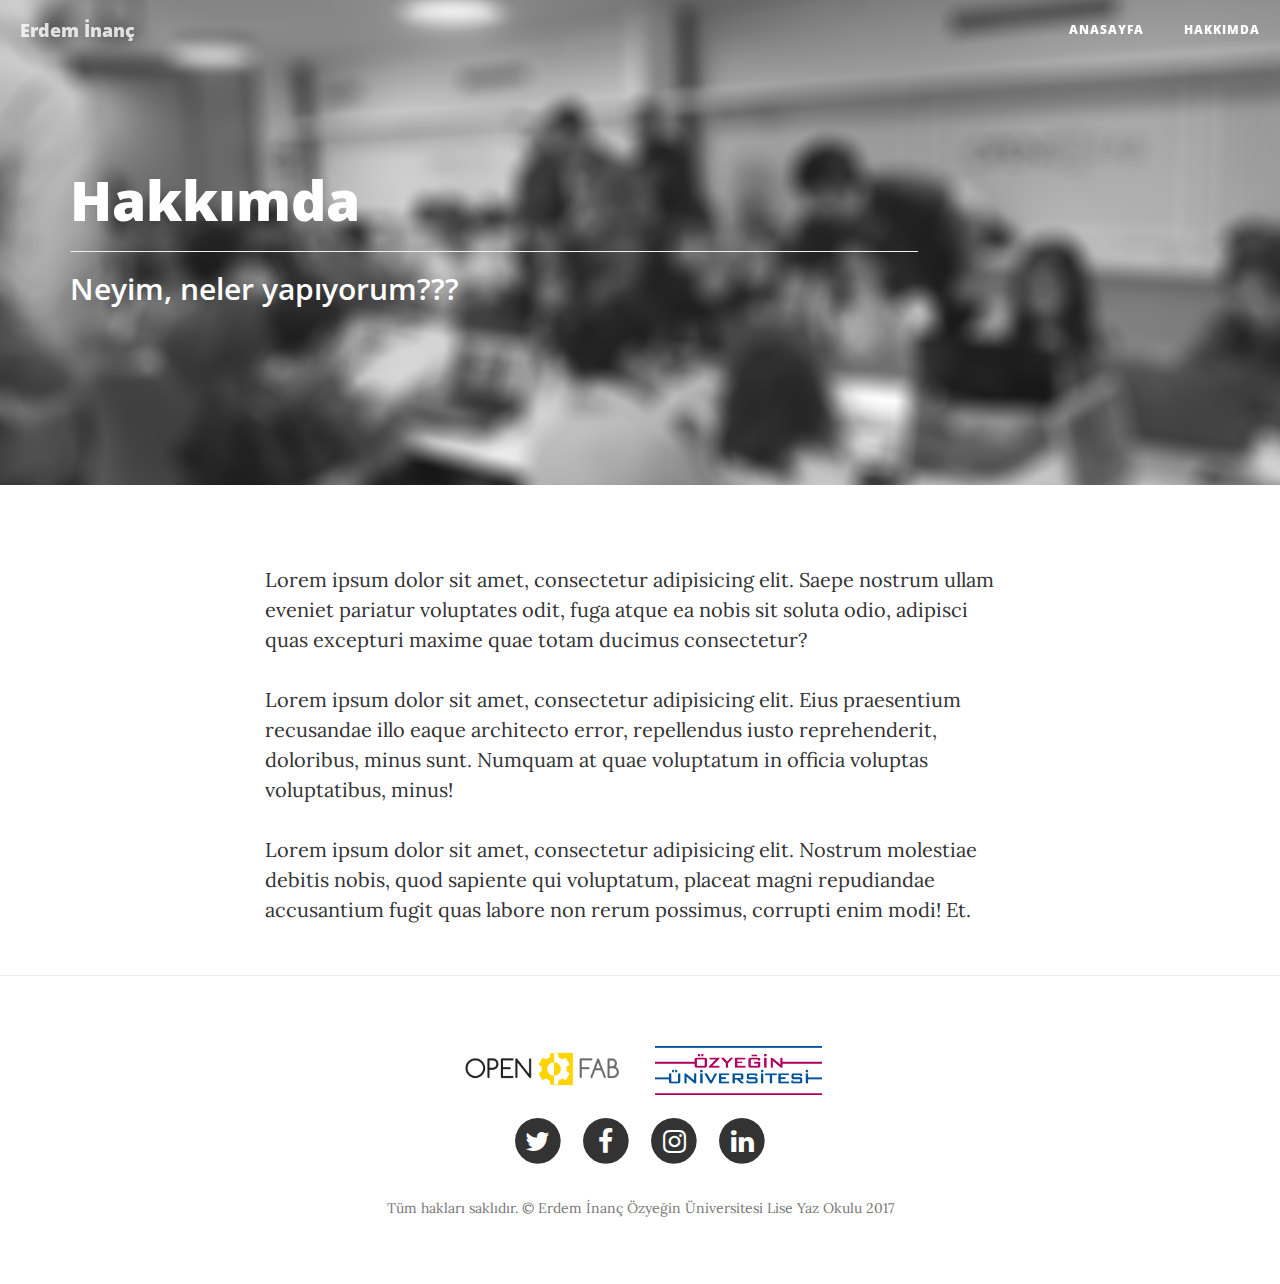
==== about.html @ 959f109b "Add files via upload" ====
<!DOCTYPE html>
<html lang="en">

<head>

    <meta charset="utf-8">
    <meta http-equiv="X-UA-Compatible" content="IE=edge">
    <meta name="viewport" content="width=device-width, initial-scale=1">
    <meta name="description" content="">
    <meta name="author" content="">

    <title>Hakkımda | Erdem İnanç</title>

    <!-- Bootstrap Core CSS -->
    <link href="vendor/bootstrap/css/bootstrap.min.css" rel="stylesheet">

    <!-- Theme CSS -->
    <link href="css/clean-blog.css" rel="stylesheet">

    <!-- Custom Fonts -->
    <link href="vendor/font-awesome/css/font-awesome.min.css" rel="stylesheet" type="text/css">
    <link href='https://fonts.googleapis.com/css?family=Lora:400,700,400italic,700italic' rel='stylesheet' type='text/css'>
    <link href='https://fonts.googleapis.com/css?family=Open+Sans:300italic,400italic,600italic,700italic,800italic,400,300,600,700,800' rel='stylesheet' type='text/css'>

    <!-- HTML5 Shim and Respond.js IE8 support of HTML5 elements and media queries -->
    <!-- WARNING: Respond.js doesn't work if you view the page via file:// -->
    <!--[if lt IE 9]>
        <script src="https://oss.maxcdn.com/libs/html5shiv/3.7.0/html5shiv.js"></script>
        <script src="https://oss.maxcdn.com/libs/respond.js/1.4.2/respond.min.js"></script>
    <![endif]-->

</head>

<body>

    <!-- Navigation -->
    <nav class="navbar navbar-default navbar-custom navbar-fixed-top">
        <div class="container-fluid">
            <!-- Brand and toggle get grouped for better mobile display -->
            <div class="navbar-header page-scroll">
                <button type="button" class="navbar-toggle" data-toggle="collapse" data-target="#bs-example-navbar-collapse-1">
                    <span class="sr-only">Toggle navigation</span>
                    Menu <i class="fa fa-bars"></i>
                </button>
                <a class="navbar-brand" href="index.html">Erdem İnanç</a>
            </div>

            <!-- Collect the nav links, forms, and other content for toggling -->
            <div class="collapse navbar-collapse" id="bs-example-navbar-collapse-1">
                <ul class="nav navbar-nav navbar-right">
                    <li>
                        <a href="index.html">Anasayfa</a>
                    </li>
                    <li>
                        <a href="about.html">Hakkımda</a>
                    </li>
                
                </ul>
            </div>
            <!-- /.navbar-collapse -->
        </div>
        <!-- /.container -->
    </nav>

    <!-- Page Header -->
    <!-- Set your background image for this header on the line below. -->
    <header class="intro-header " style="background-image: url('img/img-top.jpg')">
        <div class="container">
            <div class="row">
                <div class="col-md-9">
                    <div class="post-heading">
                        <h1>Hakkımda</h1>
                        <hr>
                        <h2 class="subheading">Neyim, neler yapıyorum???</h2>
                    </div>
                </div>
                
            </div>
        </div>
    </header>
    <!-- Main Content -->
    <div class="container">
        <div class="row">
            <div class="col-lg-8 col-lg-offset-2 col-md-10 col-md-offset-1">
                <img src="" class="pull-right">
                <p>Lorem ipsum dolor sit amet, consectetur adipisicing elit. Saepe nostrum ullam eveniet pariatur voluptates odit, fuga atque ea nobis sit soluta odio, adipisci quas excepturi maxime quae totam ducimus consectetur?</p>
                <p>Lorem ipsum dolor sit amet, consectetur adipisicing elit. Eius praesentium recusandae illo eaque architecto error, repellendus iusto reprehenderit, doloribus, minus sunt. Numquam at quae voluptatum in officia voluptas voluptatibus, minus!</p>
                <p>Lorem ipsum dolor sit amet, consectetur adipisicing elit. Nostrum molestiae debitis nobis, quod sapiente qui voluptatum, placeat magni repudiandae accusantium fugit quas labore non rerum possimus, corrupti enim modi! Et.</p>
            </div>
        </div>
    </div>

    <hr>

    <!-- Footer -->
    <footer>
        <div class="container" style="padding-bottom:20px">
            <div class="row">
                        
                        <a class="col-md-6" href="http://openfab.istanbul"><img src="img/openfab.png" style="width:30%; float:right;cursor:pointer"></a>
                        <a class="col-md-6" href="http://ozyegin.edu.tr"><img src="img/ozyegin.png" style="width:30%; float:left;cursor:pointer"></a>
            </div>
        </div>
        
        <div class="container">
            <div class="row">
                <div class="col-lg-8 col-lg-offset-2 col-md-10 col-md-offset-1">
                    <ul class="list-inline text-center">
                        <li>
                            <a href="http://twitter.com/erdeminanc">
                                <span class="fa-stack fa-lg">
                                    <i class="fa fa-circle fa-stack-2x"></i>
                                    <i class="fa fa-twitter fa-stack-1x fa-inverse"></i>
                                </span>
                            </a>
                        </li>
                        <li>
                            <a href="http://twitter.com/erdeminanc">
                                <span class="fa-stack fa-lg">
                                    <i class="fa fa-circle fa-stack-2x"></i>
                                    <i class="fa fa-facebook fa-stack-1x fa-inverse"></i>
                                </span>
                            </a>
                        </li>
                        <li>
                            <a href="http://instagram.com/erdeminanc">
                                <span class="fa-stack fa-lg">
                                    <i class="fa fa-circle fa-stack-2x"></i>
                                    <i class="fa fa-instagram fa-stack-1x fa-inverse"></i>
                                </span>
                            </a>
                        </li>
                        <li>
                            <a href="https://www.linkedin.com/in/erdeminanc/">
                                <span class="fa-stack fa-lg">
                                    <i class="fa fa-circle fa-stack-2x"></i>
                                    <i class="fa fa-linkedin fa-stack-1x fa-inverse"></i>
                                </span>
                            </a>
                        </li>
                    </ul>
                    <p class="copyright text-muted">Tüm hakları saklıdır. &copy; Erdem İnanç Özyeğin Üniversitesi Lise Yaz Okulu 2017</p>
                </div>
            </div>
        </div>
    </footer>

    <!-- jQuery -->
    <script src="vendor/jquery/jquery.min.js"></script>

    <!-- Bootstrap Core JavaScript -->
    <script src="vendor/bootstrap/js/bootstrap.min.js"></script>

    <!-- Contact Form JavaScript -->
    <script src="js/jqBootstrapValidation.js"></script>
    <script src="js/contact_me.js"></script>

    <!-- Theme JavaScript -->
    <script src="js/clean-blog.min.js"></script>

</body>

</html>
---- css/clean-blog.css ----
body {
  font-family: 'Lora', 'Times New Roman', serif;
  font-size: 20px;
  color: #333333;
}
p {
  line-height: 1.5;
  margin: 30px 0;
}
p a {
  text-decoration: underline;
}
h1,
h2,
h3,
h4,
h5,
h6 {
  font-family: 'Open Sans', 'Helvetica Neue', Helvetica, Arial, sans-serif;
  font-weight: 800;
}
a {
  color: #333333;
}
a:hover,
a:focus {
  color: #0085A1;
}
a img:hover,
a img:focus {
  cursor: zoom-in;
}
blockquote {
  color: #777777;
  font-style: italic;
}
hr.small {
  max-width: 100px;
  margin: 15px auto;
  border-width: 4px;
  border-color: white;
}
.navbar-custom {
  position: absolute;
  top: 0;
  left: 0;
  width: 100%;
  z-index: 3;
  font-family: 'Open Sans', 'Helvetica Neue', Helvetica, Arial, sans-serif;
}
.navbar-custom .navbar-brand {
  font-weight: 800;
}
.navbar-custom .navbar-header .navbar-toggle {
  color: #777777;
  font-weight: 800;
  text-transform: uppercase;
  font-size: 12px;
}
.navbar-custom .nav li a {
  text-transform: uppercase;
  font-size: 12px;
  font-weight: 800;
  letter-spacing: 1px;
}
@media only screen and (min-width: 768px) {
  .navbar-custom {
    background: transparent;
    border-bottom: 1px solid transparent;
  }
  .navbar-custom .navbar-brand {
    color: white;
    padding: 20px;
  }
  .navbar-custom .navbar-brand:hover,
  .navbar-custom .navbar-brand:focus {
    color: rgba(255, 255, 255, 0.8);
  }
  .navbar-custom .nav li a {
    color: white;
    padding: 20px;
  }
  .navbar-custom .nav li a:hover,
  .navbar-custom .nav li a:focus {
    color: rgba(255, 255, 255, 0.8);
  }
  .navbar-custom .nav li ul.dropdown-menu a {
    color: #333333;
  }
  .navbar-custom .nav li ul.dropdown-menu a:hover,
  .navbar-custom .nav li ul.dropdown-menu a:focus {
    color: #0085A1;
  }
}
@media only screen and (min-width: 1170px) {
  .navbar-custom {
    -webkit-transition: background-color 0.3s;
    -moz-transition: background-color 0.3s;
    transition: background-color 0.3s;
    /* Force Hardware Acceleration in WebKit */
    -webkit-transform: translate3d(0, 0, 0);
    -moz-transform: translate3d(0, 0, 0);
    -ms-transform: translate3d(0, 0, 0);
    -o-transform: translate3d(0, 0, 0);
    transform: translate3d(0, 0, 0);
    -webkit-backface-visibility: hidden;
    backface-visibility: hidden;
  }
  .navbar-custom.is-fixed {
    /* when the user scrolls down, we hide the header right above the viewport */
    position: fixed;
    top: -61px;
    background-color: rgba(255, 255, 255, 0.9);
    border-bottom: 1px solid #f2f2f2;
    -webkit-transition: -webkit-transform 0.3s;
    -moz-transition: -moz-transform 0.3s;
    transition: transform 0.3s;
  }
  .navbar-custom.is-fixed .navbar-brand {
    color: #333333;
  }
  .navbar-custom.is-fixed .navbar-brand:hover,
  .navbar-custom.is-fixed .navbar-brand:focus {
    color: #0085A1;
  }
  .navbar-custom.is-fixed .nav li a {
    color: #333333;
  }
  .navbar-custom.is-fixed .nav li a:hover,
  .navbar-custom.is-fixed .nav li a:focus {
    color: #0085A1;
  }
  .navbar-custom.is-visible {
    /* if the user changes the scrolling direction, we show the header */
    -webkit-transform: translate3d(0, 100%, 0);
    -moz-transform: translate3d(0, 100%, 0);
    -ms-transform: translate3d(0, 100%, 0);
    -o-transform: translate3d(0, 100%, 0);
    transform: translate3d(0, 100%, 0);
  }
}
.intro-header {
  background-color: #777777;
  background: no-repeat center center;
  background-attachment: scroll;
  -webkit-background-size: cover;
  -moz-background-size: cover;
  background-size: cover;
  -o-background-size: cover;
  margin-bottom: 50px;
}
.intro-header .site-heading,
.intro-header .post-heading,
.intro-header .page-heading {
  padding: 100px 0 50px;
  color: white;
}
@media only screen and (min-width: 768px) {
  .intro-header .site-heading,
  .intro-header .post-heading,
  .intro-header .page-heading {
    padding: 150px 0;
  }
}
.intro-header .site-heading,
.intro-header .page-heading {
  text-align: center;
}
.intro-header .site-heading h1,
.intro-header .page-heading h1 {
  margin-top: 0;
  font-size: 50px;
}
.intro-header .site-heading .subheading,
.intro-header .page-heading .subheading {
  font-size: 24px;
  line-height: 1.1;
  display: block;
  font-family: 'Open Sans', 'Helvetica Neue', Helvetica, Arial, sans-serif;
  font-weight: 300;
  margin: 10px 0 0;
}
@media only screen and (min-width: 768px) {
  .intro-header .site-heading h1,
  .intro-header .page-heading h1 {
    font-size: 80px;
  }
}
.intro-header .post-heading h1 {
  font-size: 35px;
}
.intro-header .post-heading .subheading,
.intro-header .post-heading .meta {
  line-height: 1.1;
  display: block;
}
.intro-header .post-heading .subheading {
  font-family: 'Open Sans', 'Helvetica Neue', Helvetica, Arial, sans-serif;
  font-size: 24px;
  margin: 10px 0 30px;
  font-weight: 600;
}
.intro-header .post-heading .meta {
  font-family: 'Lora', 'Times New Roman', serif;
  font-style: italic;
  font-weight: 300;
  font-size: 20px;
}
.intro-header .post-heading .meta a {
  color: white;
}
@media only screen and (min-width: 768px) {
  .intro-header .post-heading h1 {
    font-size: 55px;
  }
  .intro-header .post-heading .subheading {
    font-size: 30px;
  }
}
.post-preview > a {
  color: #333333;
}
.post-preview > a:hover,
.post-preview > a:focus {
  text-decoration: none;
  color: #0085A1;
}
.post-preview > a > .post-title {
  font-size: 30px;
  margin-top: 30px;
  margin-bottom: 10px;
}
.post-preview > a > .post-subtitle {
  margin: 0;
  font-weight: 300;
  margin-bottom: 10px;
}
.post-preview > .post-meta {
  color: #777777;
  font-size: 18px;
  font-style: italic;
  margin-top: 0;
}
.post-preview > .post-meta > a {
  text-decoration: none;
  color: #333333;
}
.post-preview > .post-meta > a:hover,
.post-preview > .post-meta > a:focus {
  color: #0085A1;
  text-decoration: underline;
}
@media only screen and (min-width: 768px) {
  .post-preview > a > .post-title {
    font-size: 36px;
  }
}
.section-heading {
  font-size: 36px;
  margin-top: 60px;
  font-weight: 700;
}
.caption {
  text-align: center;
  font-size: 14px;
  padding: 10px;
  font-style: italic;
  margin: 0;
  display: block;
  border-bottom-right-radius: 5px;
  border-bottom-left-radius: 5px;
}
footer {
  padding: 50px 0 65px;
}
footer .list-inline {
  margin: 0;
  padding: 0;
}
footer .copyright {
  font-size: 14px;
  text-align: center;
  margin-bottom: 0;
}
.floating-label-form-group {
  font-size: 14px;
  position: relative;
  margin-bottom: 0;
  padding-bottom: 0.5em;
  border-bottom: 1px solid #eeeeee;
}
.floating-label-form-group input,
.floating-label-form-group textarea {
  z-index: 1;
  position: relative;
  padding-right: 0;
  padding-left: 0;
  border: none;
  border-radius: 0;
  font-size: 1.5em;
  background: none;
  box-shadow: none !important;
  resize: none;
}
.floating-label-form-group label {
  display: block;
  z-index: 0;
  position: relative;
  top: 2em;
  margin: 0;
  font-size: 0.85em;
  line-height: 1.764705882em;
  vertical-align: middle;
  vertical-align: baseline;
  opacity: 0;
  -webkit-transition: top 0.3s ease,opacity 0.3s ease;
  -moz-transition: top 0.3s ease,opacity 0.3s ease;
  -ms-transition: top 0.3s ease,opacity 0.3s ease;
  transition: top 0.3s ease,opacity 0.3s ease;
}
.floating-label-form-group::not(:first-child) {
  padding-left: 14px;
  border-left: 1px solid #eeeeee;
}
.floating-label-form-group-with-value label {
  top: 0;
  opacity: 1;
}
.floating-label-form-group-with-focus label {
  color: #0085A1;
}
form .row:first-child .floating-label-form-group {
  border-top: 1px solid #eeeeee;
}
.btn {
  font-family: 'Open Sans', 'Helvetica Neue', Helvetica, Arial, sans-serif;
  text-transform: uppercase;
  font-size: 14px;
  font-weight: 800;
  letter-spacing: 1px;
  border-radius: 0;
  padding: 15px 25px;
}
.btn-lg {
  font-size: 16px;
  padding: 25px 35px;
}
.btn-default:hover,
.btn-default:focus {
  background-color: #0085A1;
  border: 1px solid #0085A1;
  color: white;
}
.pager {
  margin: 20px 0 0;
}
.pager li > a,
.pager li > span {
  font-family: 'Open Sans', 'Helvetica Neue', Helvetica, Arial, sans-serif;
  text-transform: uppercase;
  font-size: 14px;
  font-weight: 800;
  letter-spacing: 1px;
  padding: 15px 25px;
  background-color: white;
  border-radius: 0;
}
.pager li > a:hover,
.pager li > a:focus {
  color: white;
  background-color: #0085A1;
  border: 1px solid #0085A1;
}
.pager .disabled > a,
.pager .disabled > a:hover,
.pager .disabled > a:focus,
.pager .disabled > span {
  color: #777777;
  background-color: #333333;
  cursor: not-allowed;
}
::-moz-selection {
  color: white;
  text-shadow: none;
  background: #0085A1;
}
::selection {
  color: white;
  text-shadow: none;
  background: #0085A1;
}
img::selection {
  color: white;
  background: transparent;
}
img::-moz-selection {
  color: white;
  background: transparent;
}
body {
  -webkit-tap-highlight-color: #0085A1;
}
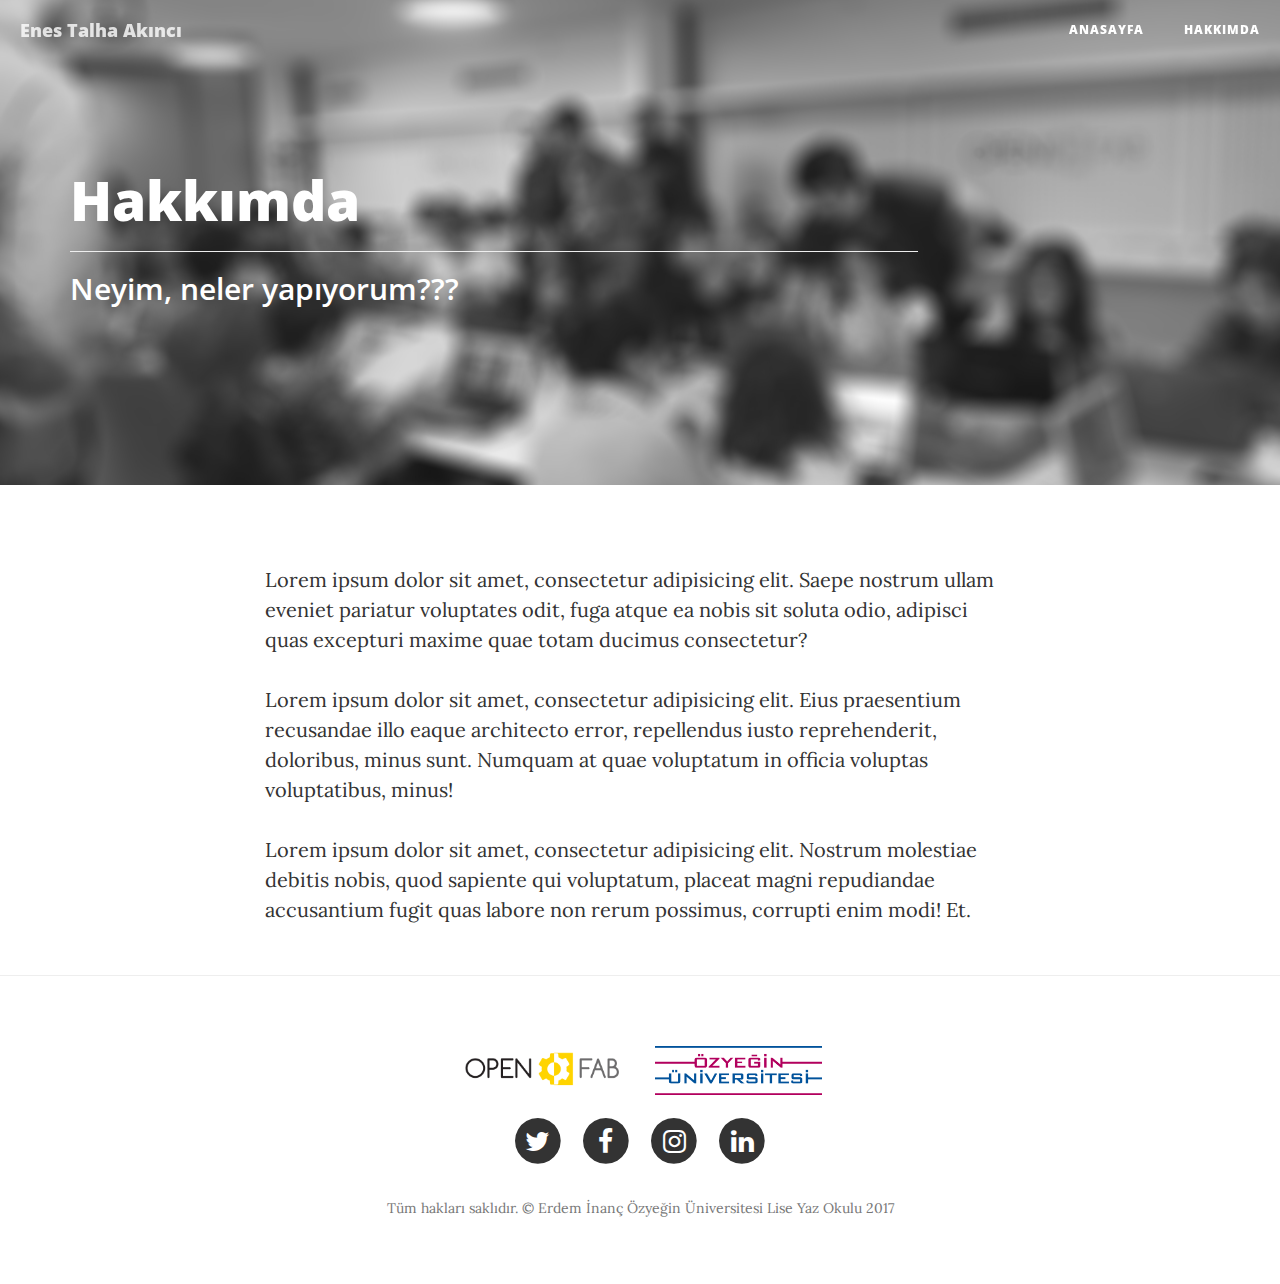
==== commit 2e7d53e7: "Update about.html" ====
--- a/about.html
+++ b/about.html
@@ -9,7 +9,7 @@
     <meta name="description" content="">
     <meta name="author" content="">
 
-    <title>Hakkımda | Erdem İnanç</title>
+    <title>Hakkımda | Enes Talha Akıncı</title>
 
     <!-- Bootstrap Core CSS -->
     <link href="vendor/bootstrap/css/bootstrap.min.css" rel="stylesheet">
@@ -42,7 +42,7 @@
                     <span class="sr-only">Toggle navigation</span>
                     Menu <i class="fa fa-bars"></i>
                 </button>
-                <a class="navbar-brand" href="index.html">Erdem İnanç</a>
+                <a class="navbar-brand" href="index.html">Enes Talha Akıncı</a>
             </div>
 
             <!-- Collect the nav links, forms, and other content for toggling -->
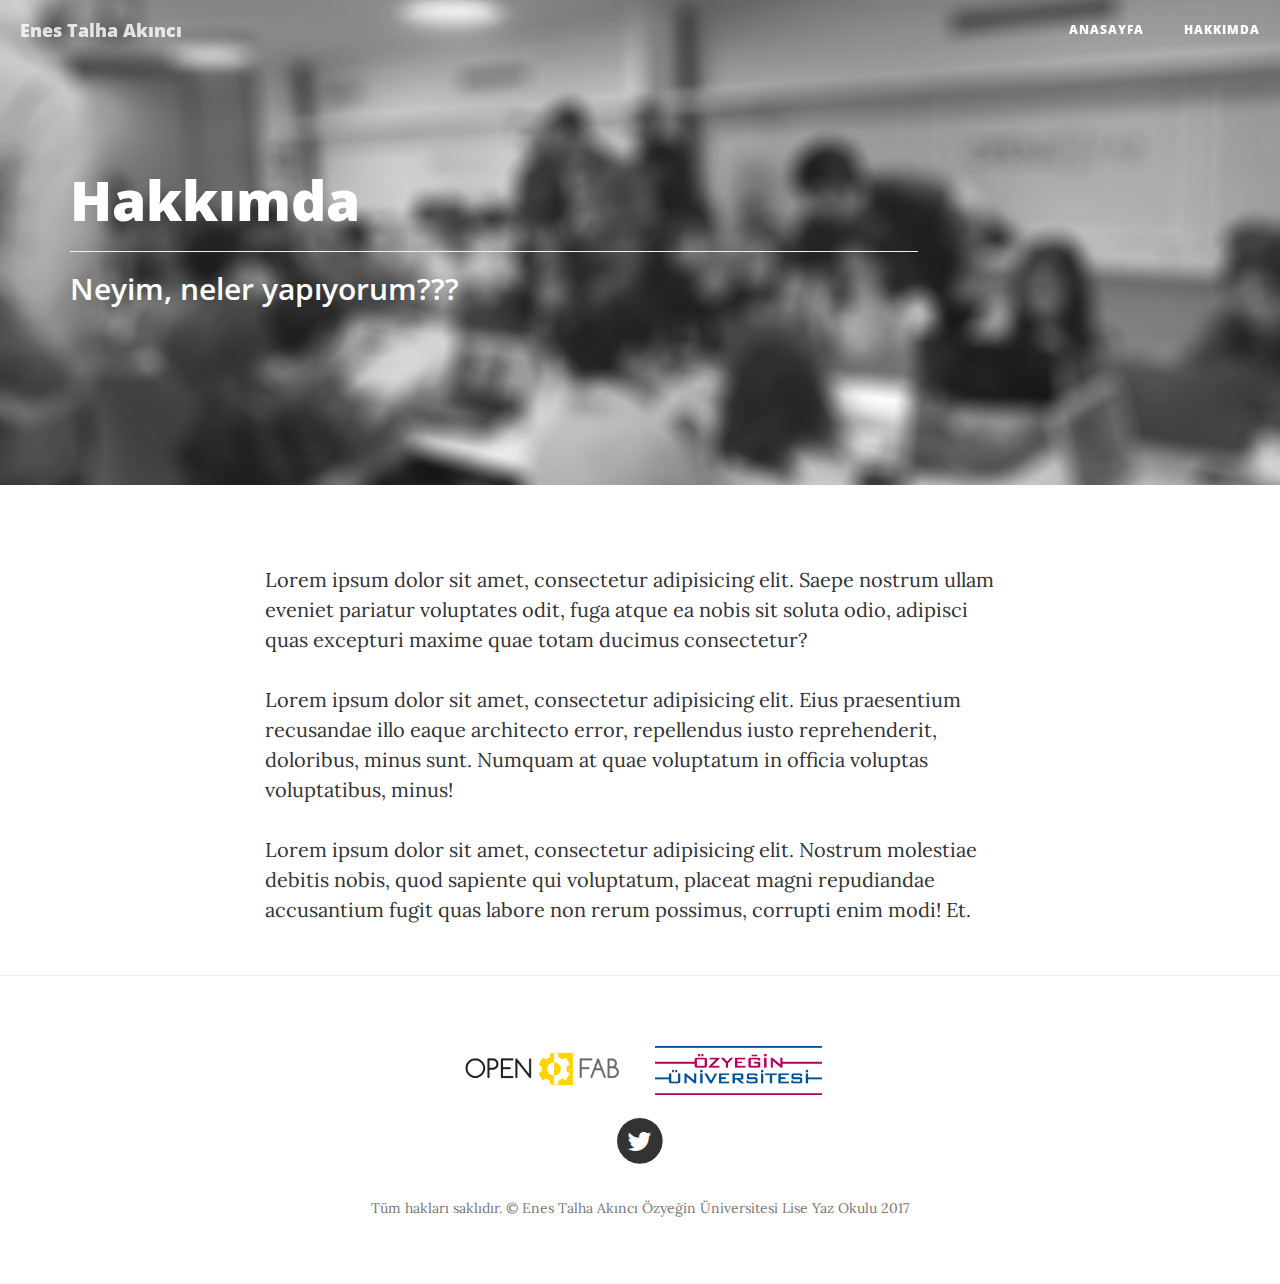
==== commit 7de99708: "Update about.html" ====
--- a/about.html
+++ b/about.html
@@ -107,39 +107,16 @@
                 <div class="col-lg-8 col-lg-offset-2 col-md-10 col-md-offset-1">
                     <ul class="list-inline text-center">
                         <li>
-                            <a href="http://twitter.com/erdeminanc">
+                            <a href="https://twitter.com/e_akinci">
                                 <span class="fa-stack fa-lg">
                                     <i class="fa fa-circle fa-stack-2x"></i>
                                     <i class="fa fa-twitter fa-stack-1x fa-inverse"></i>
                                 </span>
                             </a>
                         </li>
-                        <li>
-                            <a href="http://twitter.com/erdeminanc">
-                                <span class="fa-stack fa-lg">
-                                    <i class="fa fa-circle fa-stack-2x"></i>
-                                    <i class="fa fa-facebook fa-stack-1x fa-inverse"></i>
-                                </span>
-                            </a>
-                        </li>
-                        <li>
-                            <a href="http://instagram.com/erdeminanc">
-                                <span class="fa-stack fa-lg">
-                                    <i class="fa fa-circle fa-stack-2x"></i>
-                                    <i class="fa fa-instagram fa-stack-1x fa-inverse"></i>
-                                </span>
-                            </a>
-                        </li>
-                        <li>
-                            <a href="https://www.linkedin.com/in/erdeminanc/">
-                                <span class="fa-stack fa-lg">
-                                    <i class="fa fa-circle fa-stack-2x"></i>
-                                    <i class="fa fa-linkedin fa-stack-1x fa-inverse"></i>
-                                </span>
-                            </a>
-                        </li>
+                        
                     </ul>
-                    <p class="copyright text-muted">Tüm hakları saklıdır. &copy; Erdem İnanç Özyeğin Üniversitesi Lise Yaz Okulu 2017</p>
+                    <p class="copyright text-muted">Tüm hakları saklıdır. &copy; Enes Talha Akıncı Özyeğin Üniversitesi Lise Yaz Okulu 2017</p>
                 </div>
             </div>
         </div>
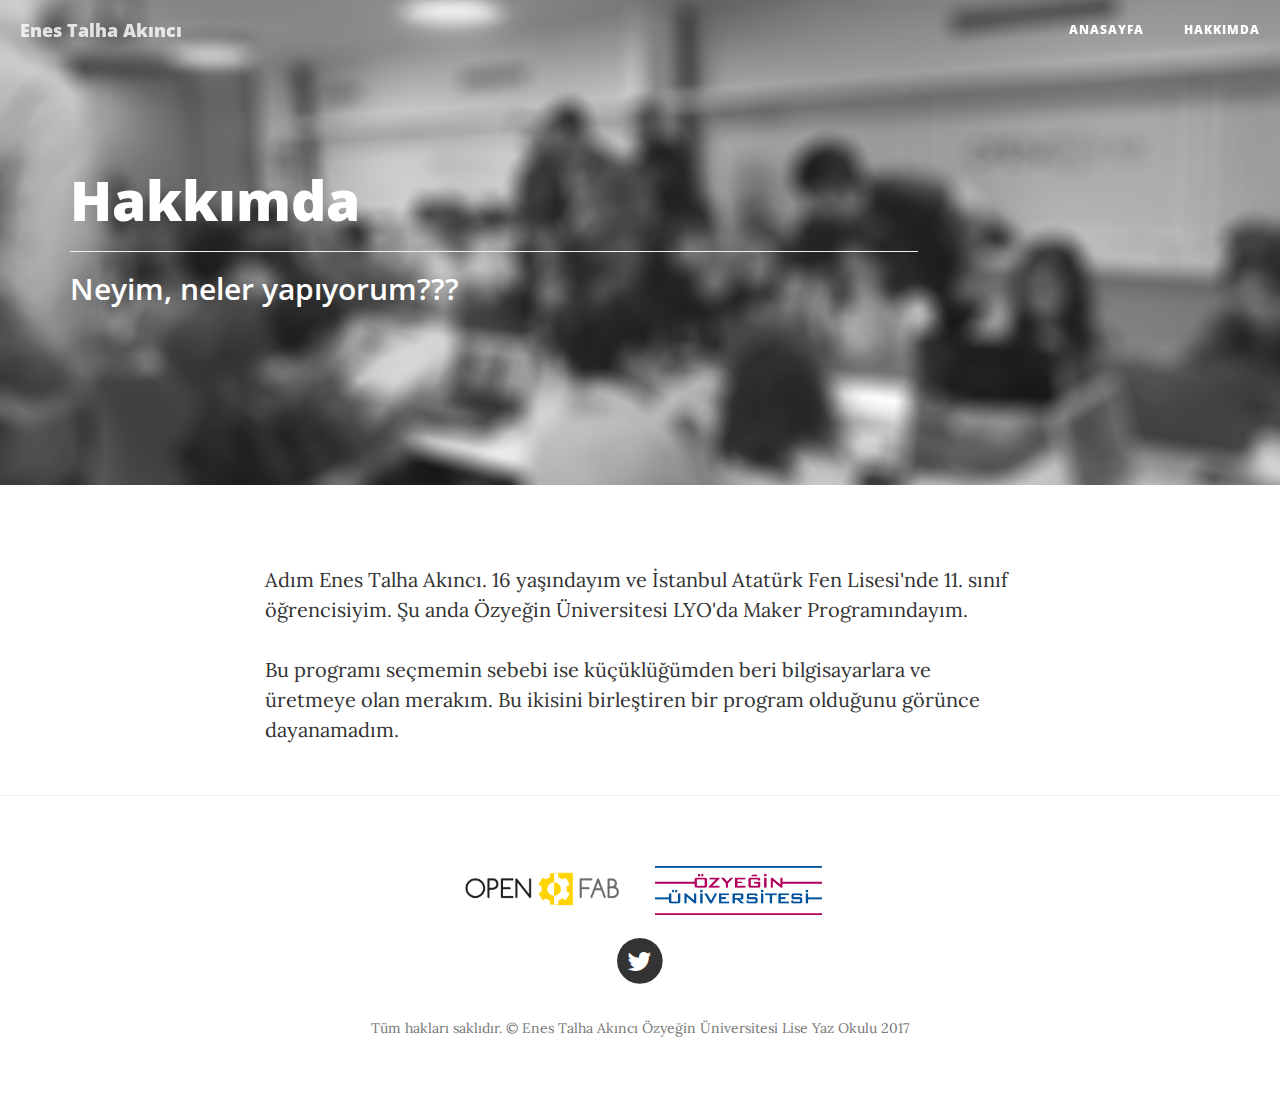
==== commit 96b8edd8: "Update about.html" ====
--- a/about.html
+++ b/about.html
@@ -83,9 +83,9 @@
         <div class="row">
             <div class="col-lg-8 col-lg-offset-2 col-md-10 col-md-offset-1">
                 <img src="" class="pull-right">
-                <p>Lorem ipsum dolor sit amet, consectetur adipisicing elit. Saepe nostrum ullam eveniet pariatur voluptates odit, fuga atque ea nobis sit soluta odio, adipisci quas excepturi maxime quae totam ducimus consectetur?</p>
-                <p>Lorem ipsum dolor sit amet, consectetur adipisicing elit. Eius praesentium recusandae illo eaque architecto error, repellendus iusto reprehenderit, doloribus, minus sunt. Numquam at quae voluptatum in officia voluptas voluptatibus, minus!</p>
-                <p>Lorem ipsum dolor sit amet, consectetur adipisicing elit. Nostrum molestiae debitis nobis, quod sapiente qui voluptatum, placeat magni repudiandae accusantium fugit quas labore non rerum possimus, corrupti enim modi! Et.</p>
+                <p>Adım Enes Talha Akıncı. 16 yaşındayım ve İstanbul Atatürk Fen Lisesi'nde 11. sınıf öğrencisiyim. Şu anda Özyeğin Üniversitesi LYO'da Maker Programındayım.</p>
+                <p>Bu programı seçmemin sebebi ise küçüklüğümden beri bilgisayarlara ve üretmeye olan merakım. Bu ikisini birleştiren bir program olduğunu görünce 
+                dayanamadım. </p>
             </div>
         </div>
     </div>
--- a/css/clean-blog.css
+++ b/css/clean-blog.css
@@ -1,4 +1,3 @@
-
 body {
   font-family: 'Lora', 'Times New Roman', serif;
   font-size: 20px;
@@ -90,7 +89,7 @@
   }
   .navbar-custom .nav li ul.dropdown-menu a:hover,
   .navbar-custom .nav li ul.dropdown-menu a:focus {
-    color: #0085A1;
+    color : #0085A1;
   }
 }
 @media only screen and (min-width: 1170px) {
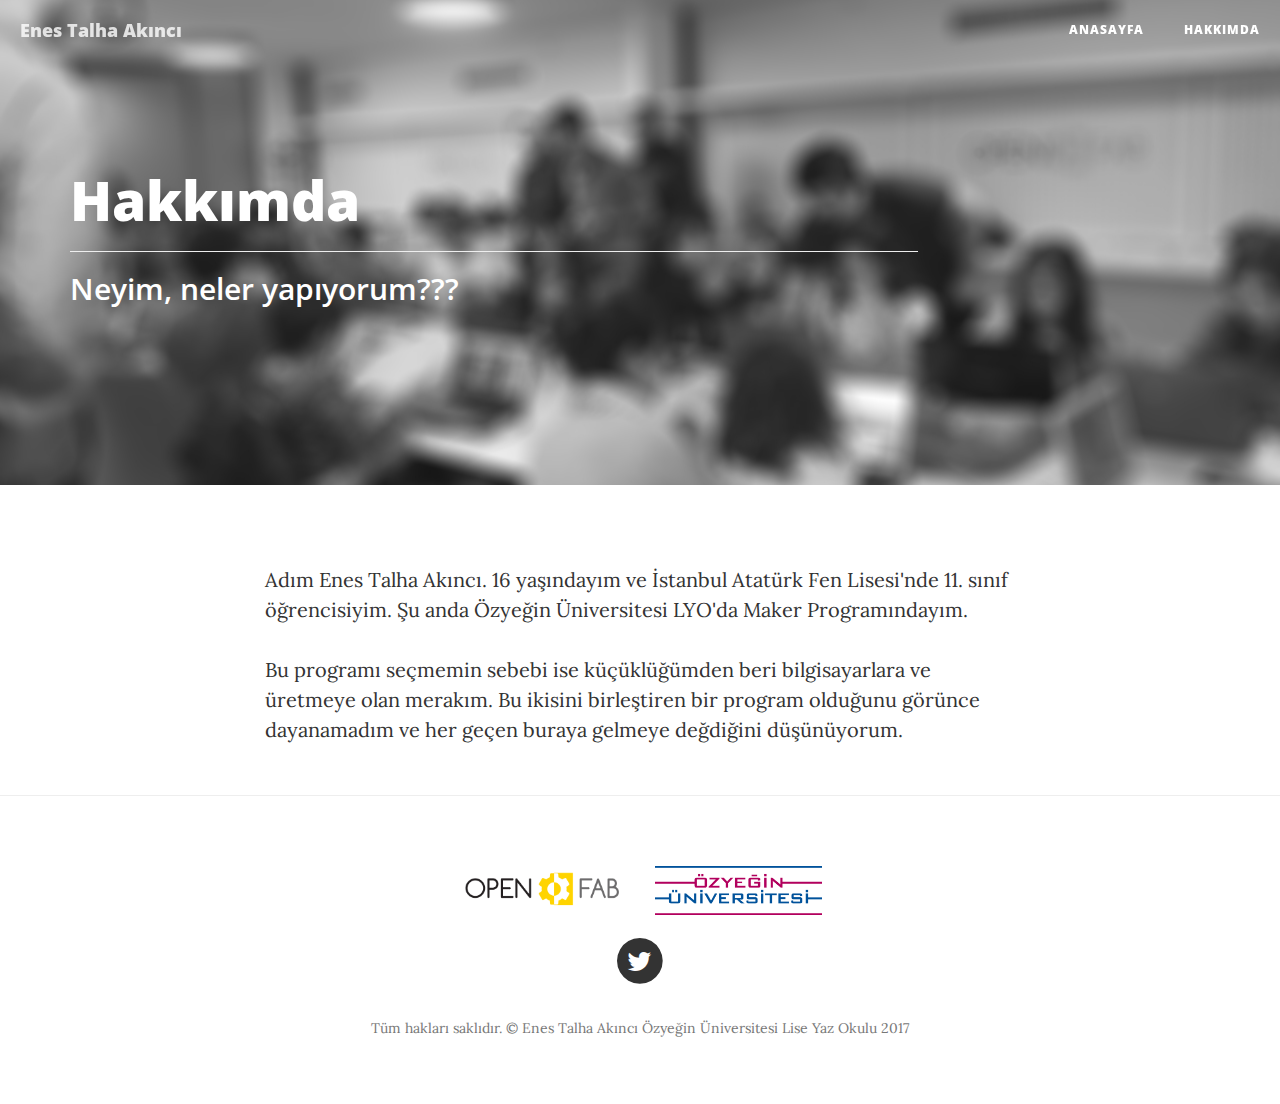
==== commit ccf7088a: "Update about.html" ====
--- a/about.html
+++ b/about.html
@@ -85,7 +85,7 @@
                 <img src="" class="pull-right">
                 <p>Adım Enes Talha Akıncı. 16 yaşındayım ve İstanbul Atatürk Fen Lisesi'nde 11. sınıf öğrencisiyim. Şu anda Özyeğin Üniversitesi LYO'da Maker Programındayım.</p>
                 <p>Bu programı seçmemin sebebi ise küçüklüğümden beri bilgisayarlara ve üretmeye olan merakım. Bu ikisini birleştiren bir program olduğunu görünce 
-                dayanamadım. </p>
+                dayanamadım ve her geçen buraya gelmeye değdiğini düşünüyorum. </p>
             </div>
         </div>
     </div>
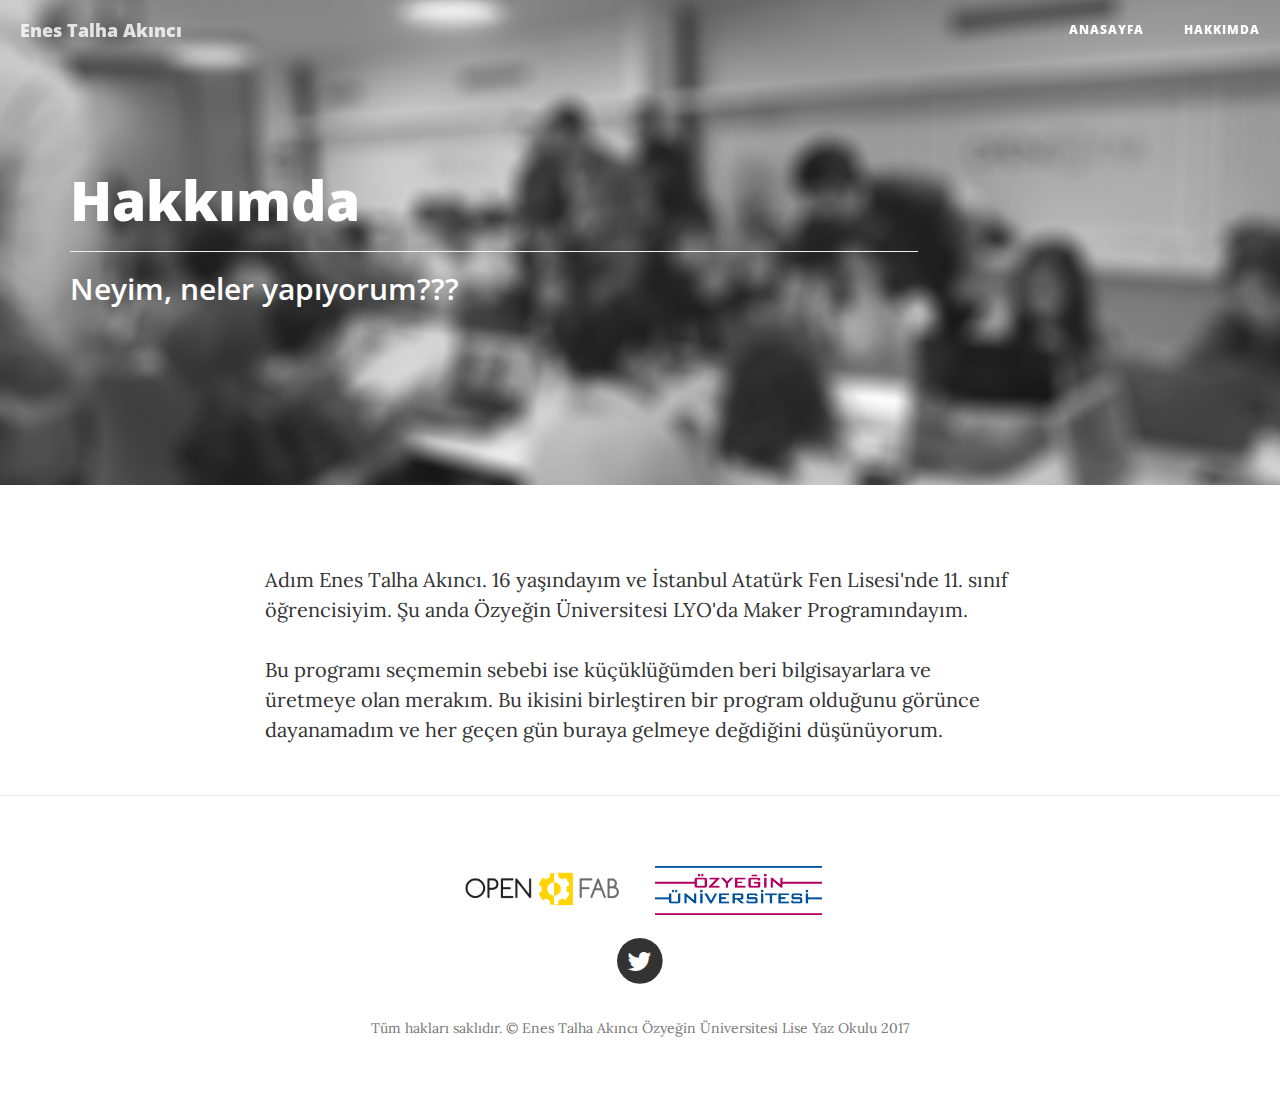
==== commit 5cba9fa3: "Update about.html" ====
--- a/about.html
+++ b/about.html
@@ -85,7 +85,7 @@
                 <img src="" class="pull-right">
                 <p>Adım Enes Talha Akıncı. 16 yaşındayım ve İstanbul Atatürk Fen Lisesi'nde 11. sınıf öğrencisiyim. Şu anda Özyeğin Üniversitesi LYO'da Maker Programındayım.</p>
                 <p>Bu programı seçmemin sebebi ise küçüklüğümden beri bilgisayarlara ve üretmeye olan merakım. Bu ikisini birleştiren bir program olduğunu görünce 
-                dayanamadım ve her geçen buraya gelmeye değdiğini düşünüyorum. </p>
+                dayanamadım ve her geçen gün buraya gelmeye değdiğini düşünüyorum. </p>
             </div>
         </div>
     </div>
--- a/css/clean-blog.css
+++ b/css/clean-blog.css
@@ -1,3 +1,11 @@
+.gun {
+
+  position : relative;
+  top: 6px;
+
+}
+
+
 body {
   font-family: 'Lora', 'Times New Roman', serif;
   font-size: 20px;
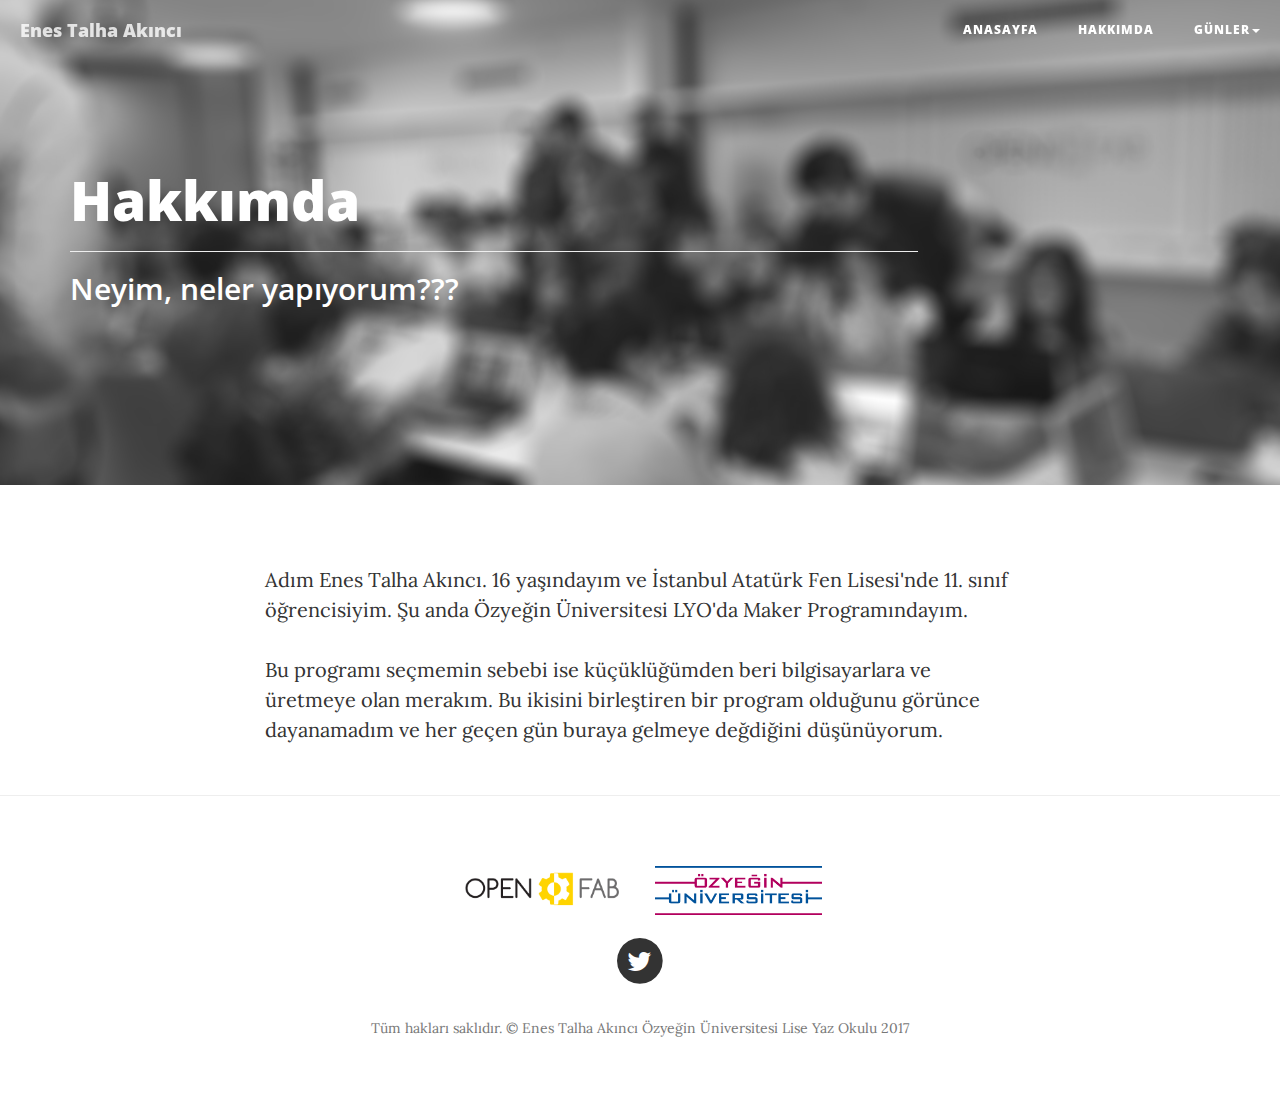
==== commit 31cbfbae: "Update about.html" ====
--- a/about.html
+++ b/about.html
@@ -54,7 +54,16 @@
                     <li>
                         <a href="about.html">Hakkımda</a>
                     </li>
-                
+                    <li>
+                  <div class="btn-group navbar-btn gun">
+                        <a class=" dropdown-toggle" data-toggle="dropdown" href="#">Günler<span class="caret"></span></a>
+                    <ul class="dropdown-menu">
+                        <li><a href="post1.html">1. Gün</a></li>
+                        <li><a href="post2.html">2. Gün</a></li>
+                    </ul>
+                   </div>   
+                </li>
+                    
                 </ul>
             </div>
             <!-- /.navbar-collapse -->
--- a/css/clean-blog.css
+++ b/css/clean-blog.css
@@ -1,10 +1,15 @@
 .gun {
 
   position : relative;
-  top: 6px;
+  top: 5px;
+  text-decoration: none;
+}
 
-}
+.gun:hover {
 
+   text-decoration: none;
+  
+}
 
 body {
   font-family: 'Lora', 'Times New Roman', serif;
@@ -36,6 +41,7 @@
 }
 a img:hover,
 a img:focus {
+  text-decoration: none;
   cursor: zoom-in;
 }
 blockquote {
